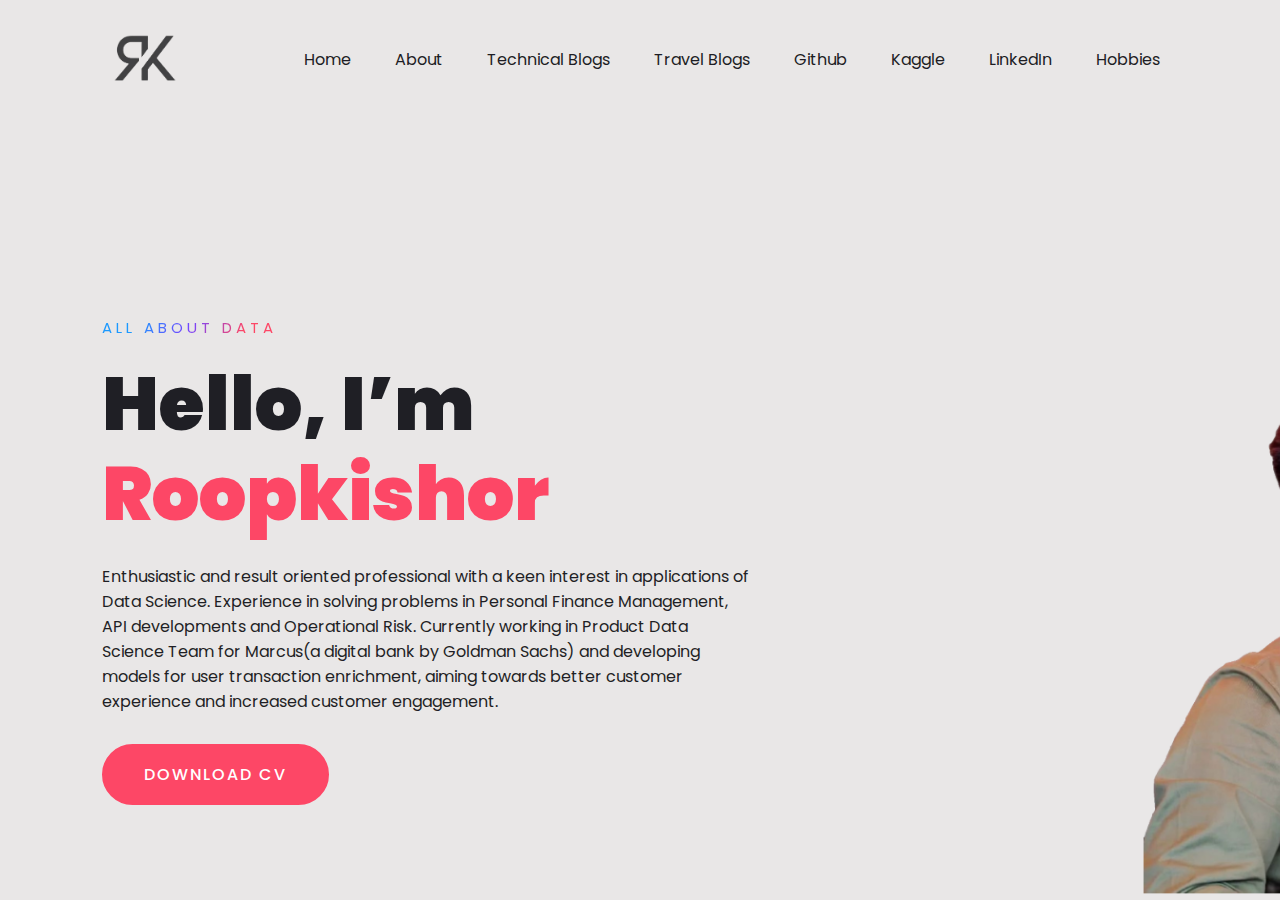
==== index.html @ 6a764143 "updated name" ====
<!DOCTYPE html>
<html lang="en">
<head>
    <meta charset="UTF-8">
    <title>Personal Website</title>
    <!----CSS link----->
    <link rel="stylesheet" href="style.css">
</head>
<body>

    <div class="hero">
        <nav>
            <img src="./img/logo.png" class="logo">
            <ul>
                <li><a href="#">Home</a></li>
                <li><a href="https://rks-ds.github.io/roopkishorsingh.github.io/about">About</a></li>
                <li><a href="https://medium.com/@roopkishor.iitr">Technical Blogs</a></li>
                <li><a href="https://www.tripoto.com/profile/roopkishorsingh2304548">Travel Blogs</a></li>
                <li><a href="https://github.com/rks-ds">Github</a></li>
                <li><a href="https://www.kaggle.com/iitianrks">Kaggle</a></li>
                <li><a href="https://www.linkedin.com/in/roopkishor-singh-2a2315118/">LinkedIn</a></li>
                <li><a href="https://rks-ds.github.io/roopkishorsingh.github.io/hobbies">Hobbies</a></li>
            </ul>
        </nav>

        <div class="content">
            <span class="title">All About Data</span>
            <h1>Hello, I’m <span>Roopkishor</span></h1>
            <p>Enthusiastic and result oriented professional with a keen interest in applications of Data Science. Experience in solving problems in Personal Finance Management, API developments and Operational Risk.
                Currently working in Product Data Science Team for Marcus(a digital bank by Goldman Sachs) and developing models for user transaction enrichment, aiming towards better customer experience and increased customer engagement.</p>
            <a href="https://github.com/rks-ds/roopkishorsingh.github.io/blob/main/Roopkishor_Resume_22.pdf" class="btn">Download CV</a>
        </div>
    </div>
    <div style="position: fixed; bottom: 5; width:100%;">
      <h3 style="text-align: left"><span>Contact info</span></h3>
      <p style="text-align: left; color:#1f1f25"><span>Gmail</span>: roopkishor.iitr@gmail.com  <span>Instagram</span>:<a href="https://www.instagram.com/__rks_/">@__rks_</a></p>
    </div>

</body>
</html>
---- style.css ----
@import url('https://fonts.googleapis.com/css2?family=Poppins:wght@400;500;600;700&display=swap');

*{
    margin: 0;
    padding: 0;
    box-sizing: border-box;
    font-family: 'Poppins', sans-serif;

}
a{
    text-decoration: none;
}
.hero{
    width: 100%;
    height: 100vh;
    background: url(./img/bg1.jpg);
    background-size: cover;
}
nav{
    display: flex;
    align-items: center;
    justify-content: space-between;
    padding: 30px 100px;
}
.logo{
    max-height: 60px;
}
nav ul li{
    list-style: none;
    display: inline-block;
    padding: 10px 20px;
}
nav ul li a{
    color: #1d1d24;
    position: relative;
    padding: 5px 0;
}
nav ul li a:hover{
    color: #fd4766;
}
nav ul li a:after{
    content: "";
    position: absolute;
    left: 0;
    width: 0;
    height: 3px;
    background: #fd4766;
    transition: .3s;
    bottom: 0;
}
nav ul li a:hover:after{
    width: 100%;
}
.btn{
    color: #fff;
    font-size: 16px;
    text-transform: uppercase;
    letter-spacing: 2px;
    padding: 16px 40px;
    border-radius: 500px;
    display: inline-block;
    font-weight: 500;
    transition: all .4s ease-in-out;
    background-size: 152% 100%;
    background: #fd4766;
    border: 2px solid #fd4766;
}
.btn:hover{
    background: transparent;
    border-color: #fd4766;
    color: #fd4766;
}
.content{
    position: absolute;
    top: 35%;
    left: 8%;
}
.content .title{
    color: #1f1f25;
    font-size: 15px;
    text-transform: uppercase;
    letter-spacing: 4px;
    display: inline-block;
    margin-bottom: 20px;
    background: linear-gradient(120deg, #1c99fe 20.69%, #7644ff 50.19%,#fd4766 79.69%);
    -webkit-background-clip: text;
    -webkit-text-fill-color: transparent;
}
.content h1{
    color: #1f1f25;
    font-size: 75px;
    font-weight: 900;
    line-height: 90px;
    text-transform: inherit;
    width: 70%;
}
.content h1 span{
    color: #fd4766;
}
.content p{
    width: 55%;
    color: #1f1f25;
    margin-top: 25px;
    margin-bottom: 30px;
}
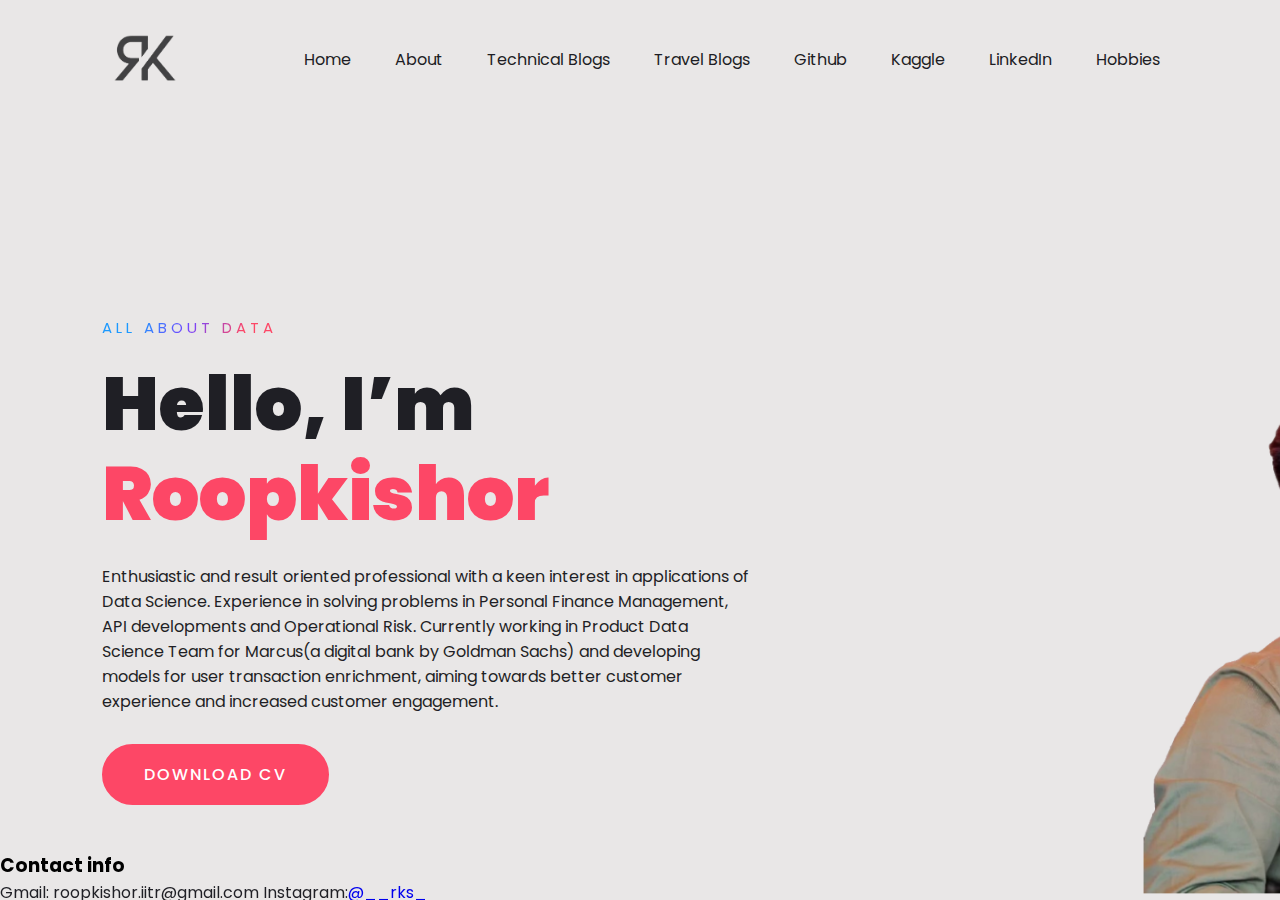
==== commit 1204b79f: "Update index.html" ====
--- a/index.html
+++ b/index.html
@@ -31,7 +31,7 @@
             <a href="https://github.com/rks-ds/roopkishorsingh.github.io/blob/main/Roopkishor_Resume_22.pdf" class="btn">Download CV</a>
         </div>
     </div>
-    <div style="position: fixed; bottom: 5; width:100%;">
+    <div style="position: fixed; bottom: -5px; width:100%;">
       <h3 style="text-align: left"><span>Contact info</span></h3>
       <p style="text-align: left; color:#1f1f25"><span>Gmail</span>: roopkishor.iitr@gmail.com  <span>Instagram</span>:<a href="https://www.instagram.com/__rks_/">@__rks_</a></p>
     </div>
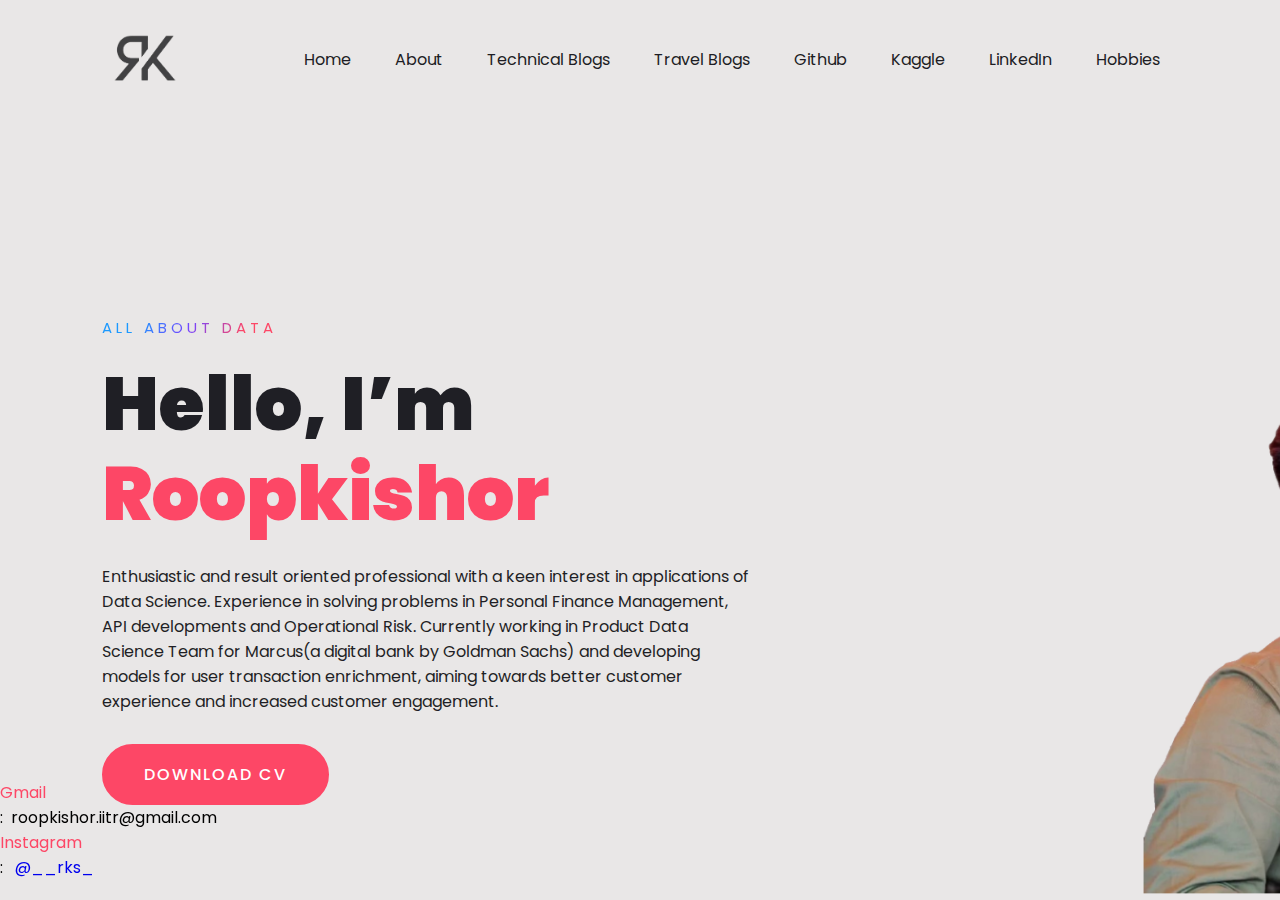
==== commit 1699019b: "updated format" ====
--- a/index.html
+++ b/index.html
@@ -31,9 +31,8 @@
             <a href="https://github.com/rks-ds/roopkishorsingh.github.io/blob/main/Roopkishor_Resume_22.pdf" class="btn">Download CV</a>
         </div>
     </div>
-    <div style="position: fixed; bottom: -5px; width:100%;">
-      <h3 style="text-align: left"><span>Contact info</span></h3>
-      <p style="text-align: left; color:#1f1f25"><span>Gmail</span>: roopkishor.iitr@gmail.com  <span>Instagram</span>:<a href="https://www.instagram.com/__rks_/">@__rks_</a></p>
+    <div style="position: fixed; bottom: 20px; width:100%;" class="contact">
+        <p style="text-align: left; color:#1f1f25; display:inline"><span style="color: #fd4766">Gmail</span><pre>:  roopkishor.iitr@gmail.com  </pre><span style="color: #fd4766">Instagram</span><pre>:   <a href="https://www.instagram.com/__rks_/">@__rks_</a></pre></p>
     </div>
 
 </body>
--- a/style.css
+++ b/style.css
@@ -102,4 +102,4 @@
     color: #1f1f25;
     margin-top: 25px;
     margin-bottom: 30px;
-}+}
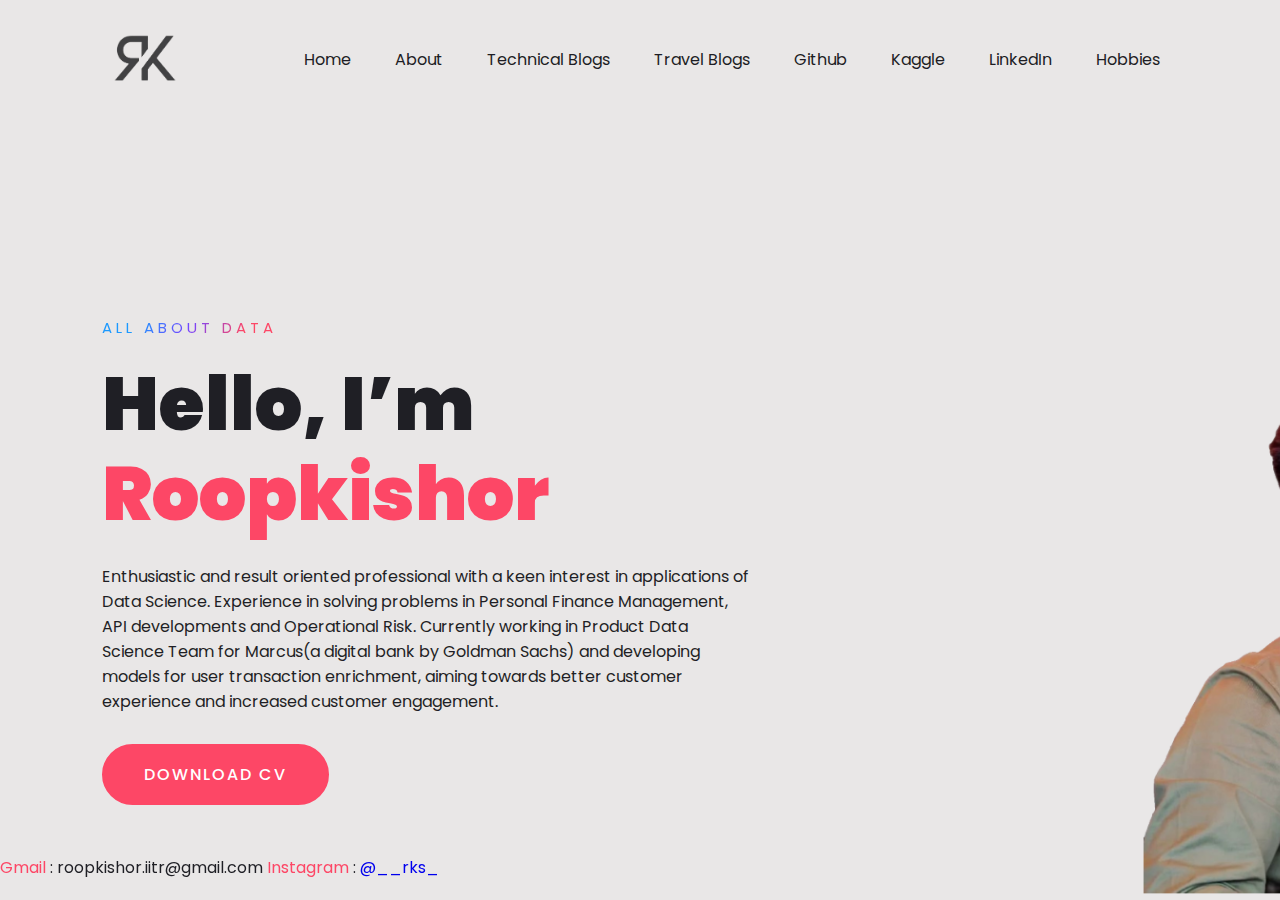
==== commit a39dc6a7: "Update index.html" ====
--- a/index.html
+++ b/index.html
@@ -32,8 +32,7 @@
         </div>
     </div>
     <div style="position: fixed; bottom: 20px; width:100%;" class="contact">
-        <p style="text-align: left; color:#1f1f25; display:inline"><span style="color: #fd4766">Gmail</span><pre>:  roopkishor.iitr@gmail.com  </pre><span style="color: #fd4766">Instagram</span><pre>:   <a href="https://www.instagram.com/__rks_/">@__rks_</a></pre></p>
+        <p style="text-align: left; color:#1f1f25; display:inline"><span style="color: #fd4766">Gmail  </span>: roopkishor.iitr@gmail.com  <span style="color: #fd4766">Instagram  </span>: <a href="https://www.instagram.com/__rks_/">@__rks_ </a></p>
     </div>
-
 </body>
 </html>
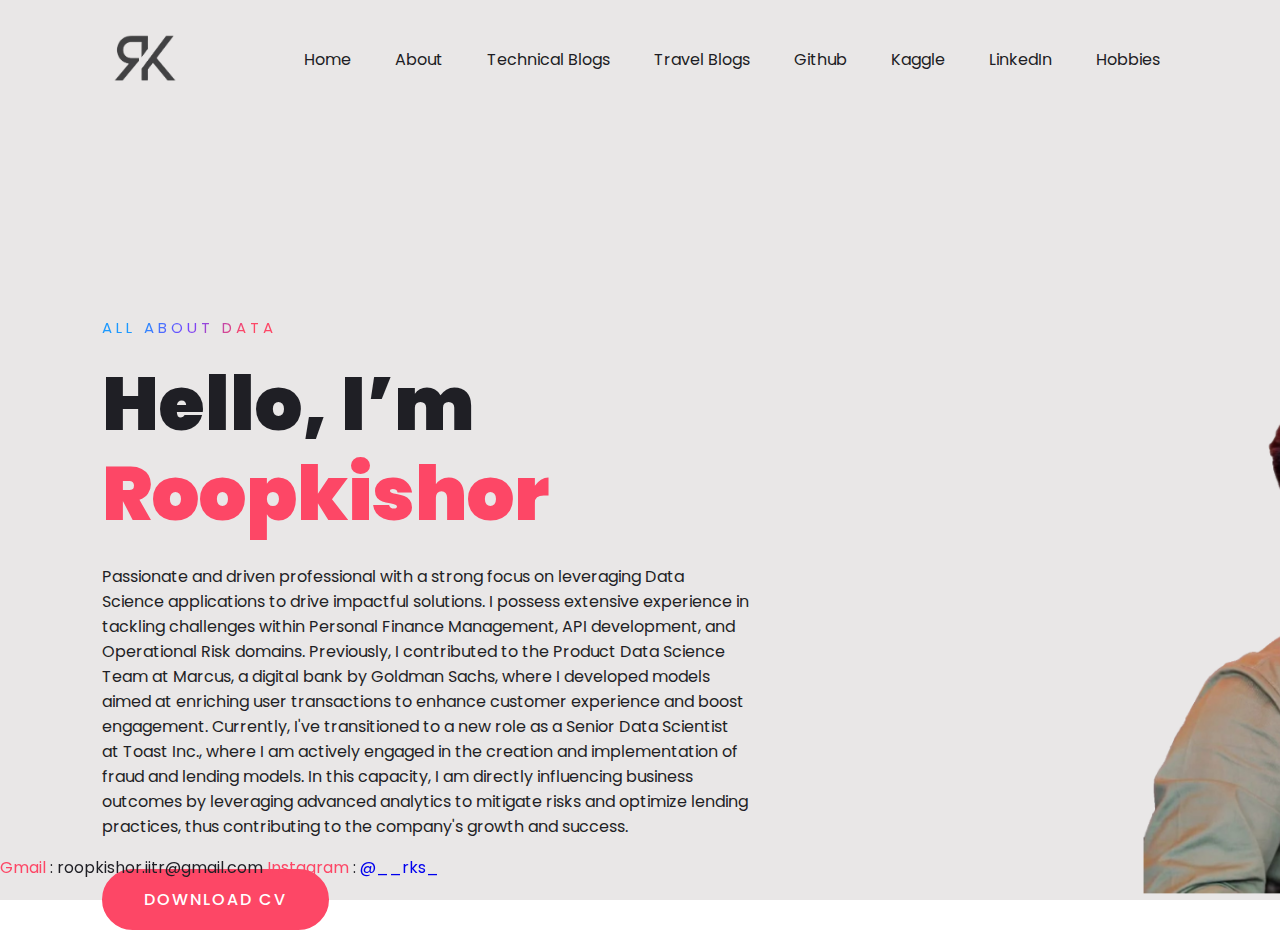
==== commit e1fc342d: "Update index.html" ====
--- a/index.html
+++ b/index.html
@@ -26,8 +26,9 @@
         <div class="content">
             <span class="title">All About Data</span>
             <h1>Hello, I’m <span>Roopkishor</span></h1>
-            <p>Enthusiastic and result oriented professional with a keen interest in applications of Data Science. Experience in solving problems in Personal Finance Management, API developments and Operational Risk.
-                Currently working in Product Data Science Team for Marcus(a digital bank by Goldman Sachs) and developing models for user transaction enrichment, aiming towards better customer experience and increased customer engagement.</p>
+            <p>Passionate and driven professional with a strong focus on leveraging Data Science applications to drive impactful solutions. I possess extensive experience in tackling challenges within Personal Finance Management, API development, and Operational Risk domains. Previously, I contributed to the Product Data Science Team at Marcus, a digital bank by Goldman Sachs, where I developed models aimed at enriching user transactions to enhance customer experience and boost engagement.
+
+Currently, I've transitioned to a new role as a Senior Data Scientist at Toast Inc., where I am actively engaged in the creation and implementation of fraud and lending models. In this capacity, I am directly influencing business outcomes by leveraging advanced analytics to mitigate risks and optimize lending practices, thus contributing to the company's growth and success.</p>
             <a href="https://github.com/rks-ds/roopkishorsingh.github.io/blob/main/Roopkishor_Resume_22.pdf" class="btn">Download CV</a>
         </div>
     </div>
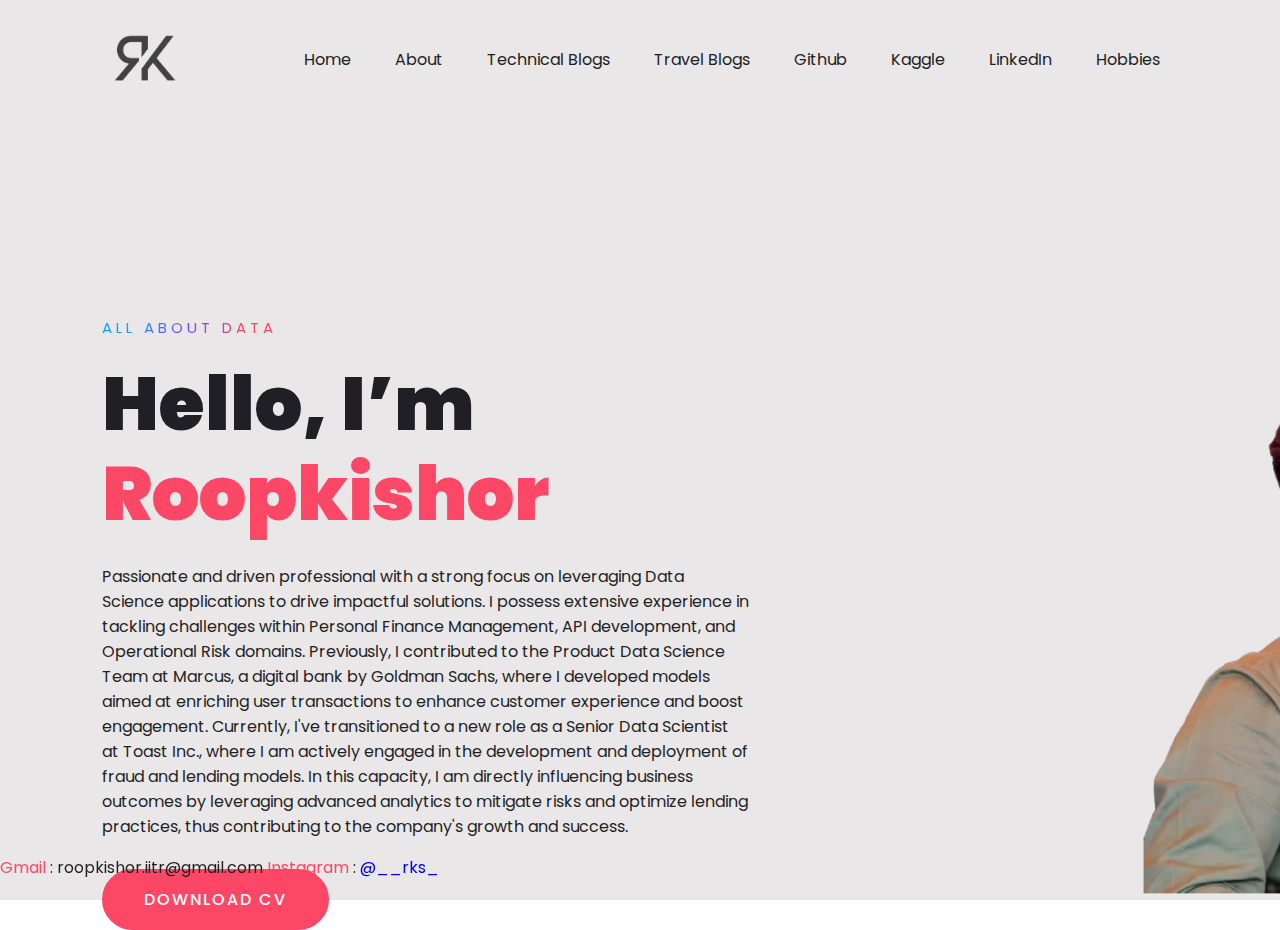
==== commit 19061de0: "Update index.html" ====
--- a/index.html
+++ b/index.html
@@ -28,7 +28,7 @@
             <h1>Hello, I’m <span>Roopkishor</span></h1>
             <p>Passionate and driven professional with a strong focus on leveraging Data Science applications to drive impactful solutions. I possess extensive experience in tackling challenges within Personal Finance Management, API development, and Operational Risk domains. Previously, I contributed to the Product Data Science Team at Marcus, a digital bank by Goldman Sachs, where I developed models aimed at enriching user transactions to enhance customer experience and boost engagement.
 
-Currently, I've transitioned to a new role as a Senior Data Scientist at Toast Inc., where I am actively engaged in the creation and implementation of fraud and lending models. In this capacity, I am directly influencing business outcomes by leveraging advanced analytics to mitigate risks and optimize lending practices, thus contributing to the company's growth and success.</p>
+Currently, I've transitioned to a new role as a Senior Data Scientist at Toast Inc., where I am actively engaged in the development and deployment of fraud and lending models. In this capacity, I am directly influencing business outcomes by leveraging advanced analytics to mitigate risks and optimize lending practices, thus contributing to the company's growth and success.</p>
             <a href="https://github.com/rks-ds/roopkishorsingh.github.io/blob/main/Roopkishor_Resume_22.pdf" class="btn">Download CV</a>
         </div>
     </div>
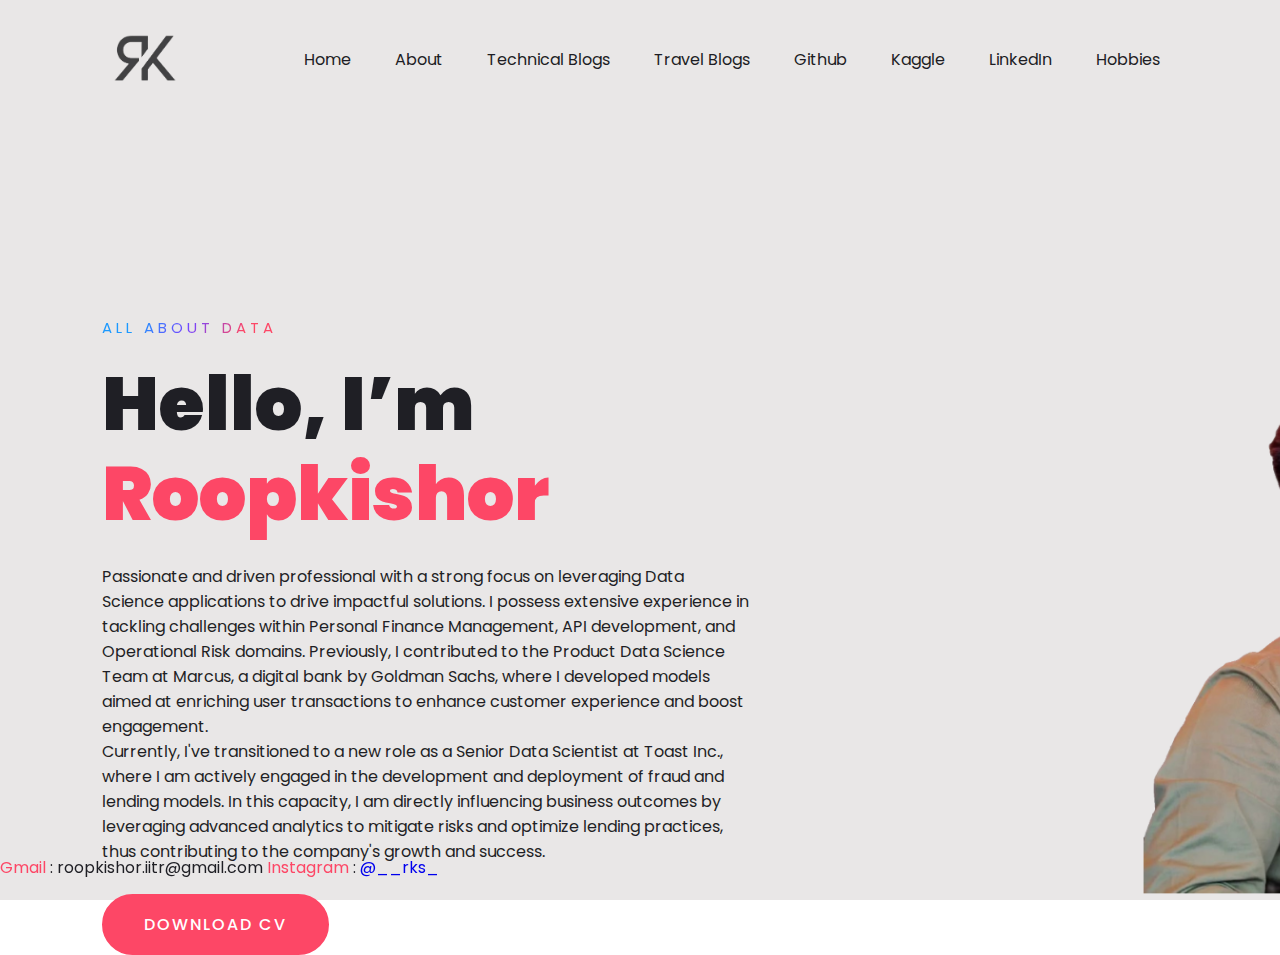
==== commit 971fa4eb: "Update index.html" ====
--- a/index.html
+++ b/index.html
@@ -28,7 +28,7 @@
             <h1>Hello, I’m <span>Roopkishor</span></h1>
             <p>Passionate and driven professional with a strong focus on leveraging Data Science applications to drive impactful solutions. I possess extensive experience in tackling challenges within Personal Finance Management, API development, and Operational Risk domains. Previously, I contributed to the Product Data Science Team at Marcus, a digital bank by Goldman Sachs, where I developed models aimed at enriching user transactions to enhance customer experience and boost engagement.
 
-Currently, I've transitioned to a new role as a Senior Data Scientist at Toast Inc., where I am actively engaged in the development and deployment of fraud and lending models. In this capacity, I am directly influencing business outcomes by leveraging advanced analytics to mitigate risks and optimize lending practices, thus contributing to the company's growth and success.</p>
+<br>Currently, I've transitioned to a new role as a Senior Data Scientist at Toast Inc., where I am actively engaged in the development and deployment of fraud and lending models. In this capacity, I am directly influencing business outcomes by leveraging advanced analytics to mitigate risks and optimize lending practices, thus contributing to the company's growth and success.</p>
             <a href="https://github.com/rks-ds/roopkishorsingh.github.io/blob/main/Roopkishor_Resume_22.pdf" class="btn">Download CV</a>
         </div>
     </div>
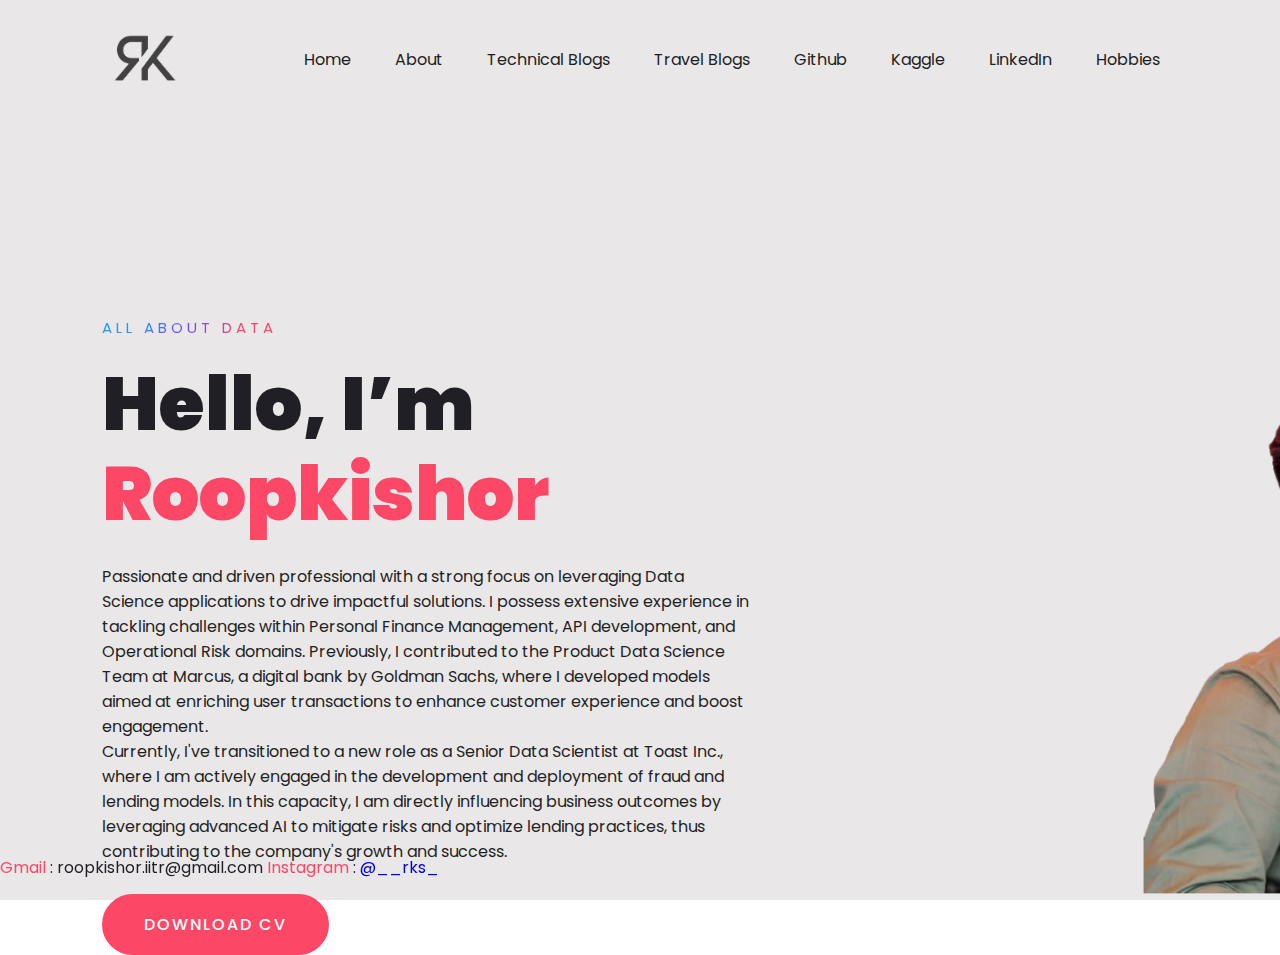
==== commit 61a45189: "Update index.html" ====
--- a/index.html
+++ b/index.html
@@ -28,7 +28,7 @@
             <h1>Hello, I’m <span>Roopkishor</span></h1>
             <p>Passionate and driven professional with a strong focus on leveraging Data Science applications to drive impactful solutions. I possess extensive experience in tackling challenges within Personal Finance Management, API development, and Operational Risk domains. Previously, I contributed to the Product Data Science Team at Marcus, a digital bank by Goldman Sachs, where I developed models aimed at enriching user transactions to enhance customer experience and boost engagement.
 
-<br>Currently, I've transitioned to a new role as a Senior Data Scientist at Toast Inc., where I am actively engaged in the development and deployment of fraud and lending models. In this capacity, I am directly influencing business outcomes by leveraging advanced analytics to mitigate risks and optimize lending practices, thus contributing to the company's growth and success.</p>
+<br>Currently, I've transitioned to a new role as a Senior Data Scientist at Toast Inc., where I am actively engaged in the development and deployment of fraud and lending models. In this capacity, I am directly influencing business outcomes by leveraging advanced AI to mitigate risks and optimize lending practices, thus contributing to the company's growth and success.</p>
             <a href="https://github.com/rks-ds/roopkishorsingh.github.io/blob/main/Roopkishor_Resume_22.pdf" class="btn">Download CV</a>
         </div>
     </div>
